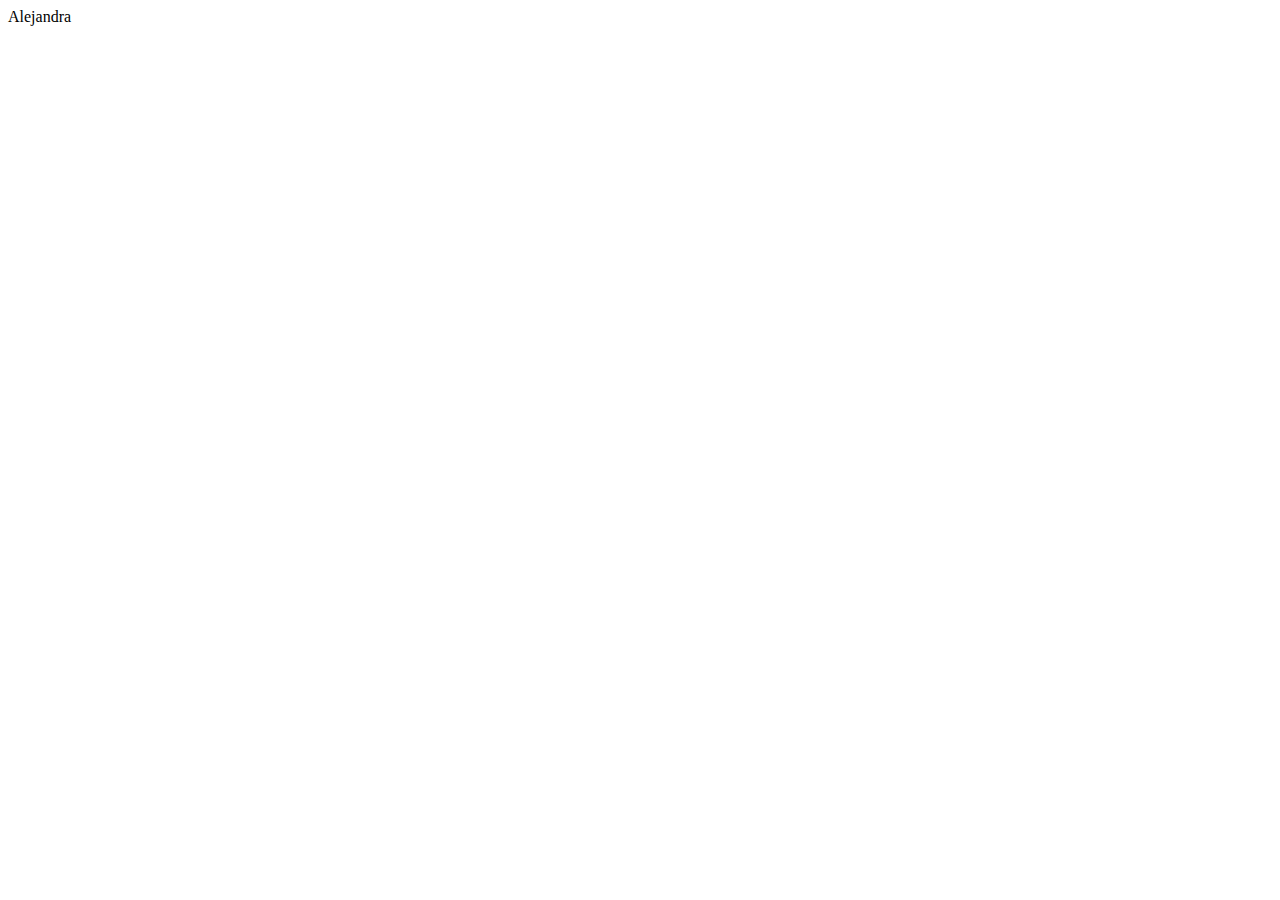
==== alejandra/alejandras_page.html @ 226289fc "actualizo paginas valeria y alejandra" ====
<!DOCTYPE html>
<html lang="en">
<head>
    <meta charset="UTF-8">
    <meta name="viewport" content="width=device-width, initial-scale=1.0">
    <title>Alejandra</title>
</head>
<body>
    Alejandra
</body>
</html>
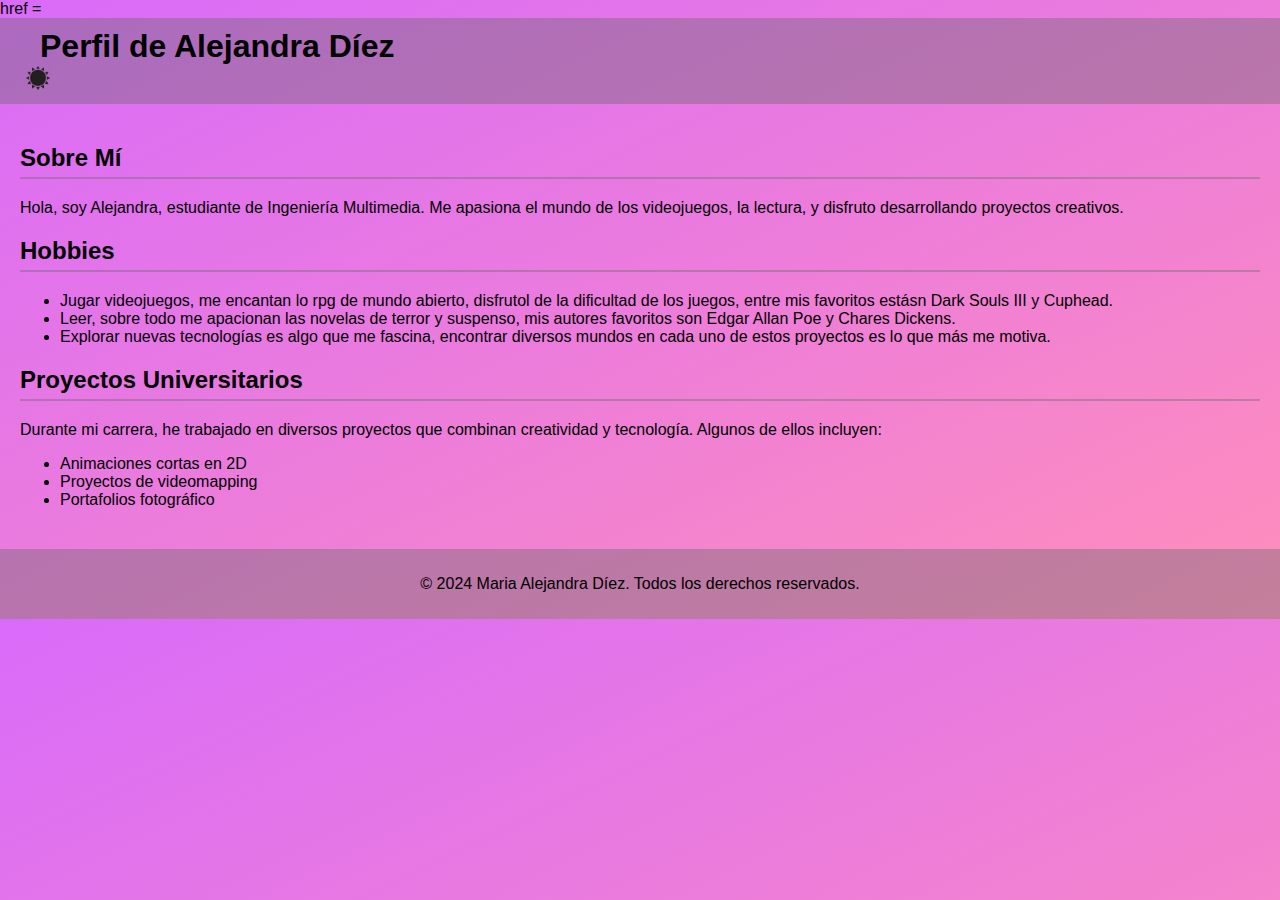
==== commit 7d63ce8b: "añado el código principal" ====
--- a/alejandra/alejandras_page.html
+++ b/alejandra/alejandras_page.html
@@ -1,11 +1,65 @@
 <!DOCTYPE html>
-<html lang="en">
+<html lang="es">
 <head>
     <meta charset="UTF-8">
     <meta name="viewport" content="width=device-width, initial-scale=1.0">
-    <title>Alejandra</title>
+    href =
+    <title>Sobre Aleja</title>
+    <link rel="stylesheet" href="alejandras_page.css">
+    
 </head>
+
+<header>
+        <nav>
+            <h1>Perfil de Alejandra Díez</h1>
+            <button id="theme-toggle">
+                <img id="theme-icon" src="assets/sun.png" alt="Toggle Theme">
+            </button>
+        </nav>
+    </header>
+
+    
+
 <body>
-    Alejandra
+    
+
+    <main>
+        <section id="about">
+            <h2>Sobre Mí</h2>
+            <p>Hola, soy Alejandra, estudiante de Ingeniería Multimedia. Me apasiona el mundo de los videojuegos, la lectura, y disfruto desarrollando proyectos creativos.</p>
+        </section>
+
+        <section id="hobbies">
+            <h2>Hobbies</h2>
+            <ul>
+                <li>Jugar videojuegos, me encantan lo rpg de mundo abierto, disfrutol de la dificultad de los juegos, entre mis favoritos estásn Dark Souls III y Cuphead.</li>
+                <li>Leer, sobre todo me apacionan las novelas de terror y suspenso, mis autores favoritos son Edgar Allan Poe y Chares Dickens.</li>
+                <li>Explorar nuevas tecnologías es algo que me fascina, encontrar diversos mundos en cada uno de estos proyectos es lo que más me motiva.</li>
+
+            </ul>
+        </section>
+
+        <section id="projects">
+            <h2>Proyectos Universitarios</h2>
+            <p>Durante mi carrera, he trabajado en diversos proyectos que combinan creatividad y tecnología. Algunos de ellos incluyen:</p>
+            <ul>
+                <li>Animaciones cortas en 2D</li>
+                <li>Proyectos de videomapping</li>
+                <li>Portafolios fotográfico</li>
+            </ul>
+        </section>
+    </main>
+
+    
+    <footer>
+        <p>&copy; 2024 Maria Alejandra Díez. Todos los derechos reservados.</p>
+
+        
+    </footer>
+
+
+    <script src="script.js"></script>
+
+    
 </body>
-</html>+</html>
--- a/alejandra/alejandras_page.css
+++ b/alejandra/alejandras_page.css
@@ -0,0 +1,98 @@
+:root {
+    background: linear-gradient(to bottom right, rgb(217, 107, 250), rgb(255, 142, 187));
+    --text-color: #000000;
+    --accent-color: rgb(104, 104, 104, 0.4);
+}
+
+body.dark-theme {
+    background: linear-gradient(to bottom right, rgb(188, 0, 192), rgb(207, 0, 149));
+    --text-color: #ffffff;
+    --accent-color: rgb(59, 58, 59, 0.4);
+}
+
+body {
+    color: var(--text-color);
+    font-family: 'Arial', sans-serif;
+    margin: 0;
+    padding: 0;
+}
+
+
+
+  
+
+header {
+    background-color: var(--accent-color);
+    color: var(--text-color);
+    display: flex;
+    justify-content: space-between;
+    align-items: center;
+    padding: 10px 20px;
+    
+}
+
+header {
+    background-color: var(--accent-color);
+    color: var(--text-color);
+}
+
+form h1{
+    background-color: var(--accent-color);
+    color: var(--text-color);
+    display: flex;
+    justify-content: space-between;
+    align-items: center;
+    padding: 10px 20px;
+}
+
+form button {
+    background-color: #8b4caf;
+    color: white;
+    border: none;
+    padding: 10px;
+    border-radius: 4px;
+    cursor: pointer;
+    font-size: 1em;
+  }
+  
+  form button:hover {
+    background-color: #7a43aa;
+  }
+
+
+h1 {
+    margin: 0;
+    padding: 0 20px;
+    text-align: center;
+}
+
+nav button {
+    background: none;
+    border: none;
+    cursor: pointer;
+}
+
+nav button img {
+    width: 24px;
+    height: 24px;
+}
+
+main {
+    padding: 20px;
+}
+
+section {
+    margin-bottom: 20px;
+}
+
+h2 {
+    border-bottom: 2px solid var(--accent-color);
+    padding-bottom: 5px;
+}
+
+footer {
+    background-color: var(--accent-color);
+    color: var(--text-color);
+    text-align: center;
+    padding: 10px 0;
+}
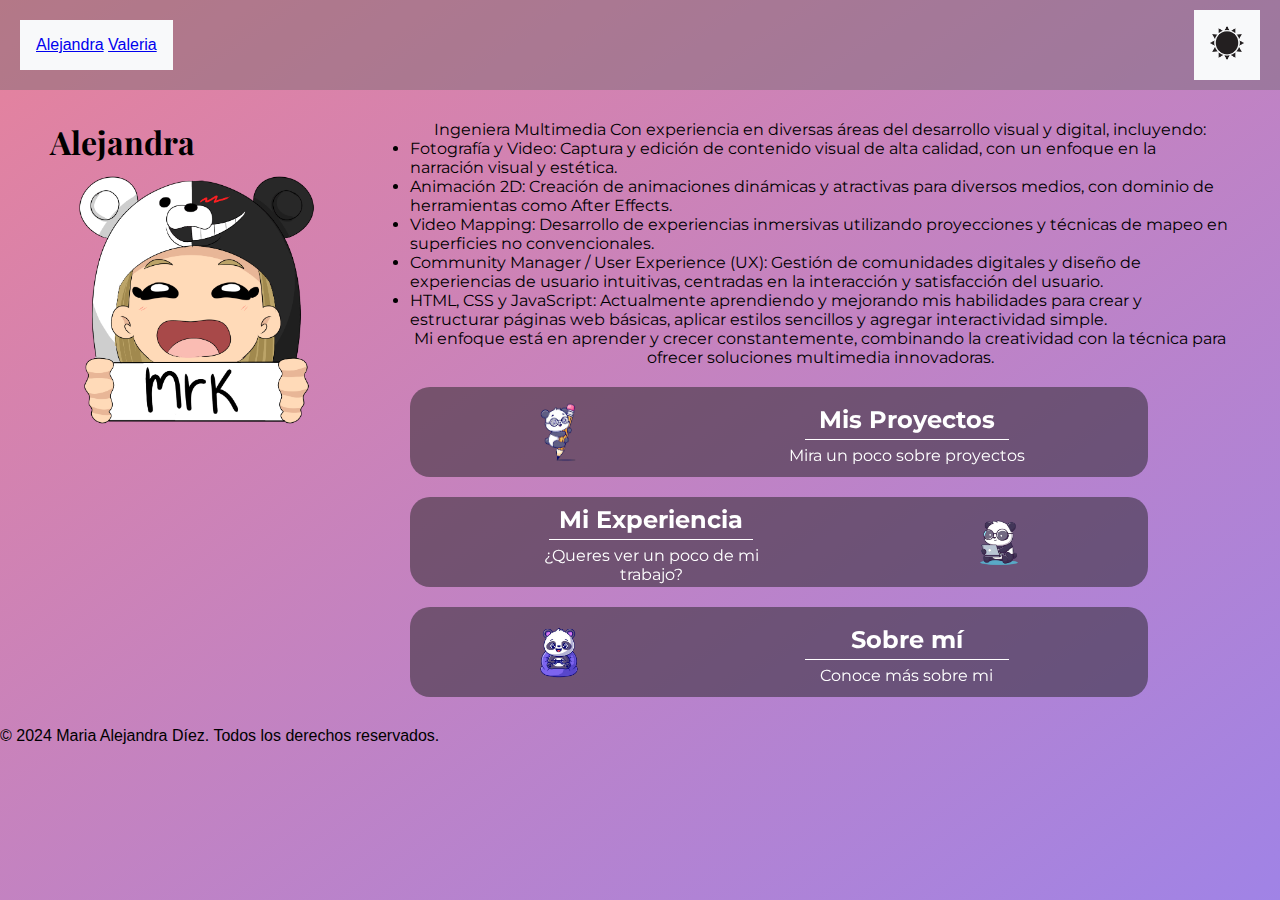
==== commit 27215ab3: "se borró todo, hice un backup del código con la adición de imágenes y añadir el mismo estilo de pagi" ====
--- a/alejandra/alejandras_page.html
+++ b/alejandra/alejandras_page.html
@@ -1,28 +1,123 @@
 <!DOCTYPE html>
 <html lang="es">
 <head>
-    <meta charset="UTF-8">
+    <!-- <meta charset="UTF-8">
     <meta name="viewport" content="width=device-width, initial-scale=1.0">
     href =
     <title>Sobre Aleja</title>
-    <link rel="stylesheet" href="alejandras_page.css">
+    <link rel="stylesheet" href="alejandras_page.css"> -->
+    <head>
+        <meta charset="UTF-8">
+        <meta name="viewport" content="width=device-width, initial-scale=1.0">
+        <link rel="stylesheet" href="./alejandras_page.css">
+        <title>Sobre Aleja</title>
+        <link rel="stylesheet" href="../index_styles.css">
+        <link rel="preconnect" href="https://fonts.googleapis.com">
+        <link rel="preconnect" href="https://fonts.gstatic.com" crossorigin>
+        <link href="https://fonts.googleapis.com/css2?family=Playfair+Display:ital,wght@0,400..900;1,400..900&display=swap" rel="stylesheet">
+        <link rel="preconnect" href="https://fonts.googleapis.com">
+        <link rel="preconnect" href="https://fonts.gstatic.com" crossorigin>
+        <link href="https://fonts.googleapis.com/css2?family=Montserrat:ital,wght@0,100..900;1,100..900&display=swap" rel="stylesheet">      
     
-</head>
+    </head>
 
-<header>
-        <nav>
-            <h1>Perfil de Alejandra Díez</h1>
-            <button id="theme-toggle">
-                <img id="theme-icon" src="assets/sun.png" alt="Toggle Theme">
-            </button>
-        </nav>
-    </header>
+
+    <body>
+
+        <header>
+            <nav>
+                <a href="./alejandra/alejandras_page.html">Alejandra</a>
+                <a href="./valeria/valerias_page.html">Valeria</a>
+            </nav>
+            <nav>
+                <button id="theme-toggle">
+                    <img id="theme-icon" src="assets/sun.png" alt="Toggle Theme">
+                </button>
+            </nav>
+        </header>
+
+      
+        
+            
+    
+        <section id="alejandras-summary">
+            <div class="alejandras-name">
+                <h1 class="serif-font">Alejandra</h1>
+                 <img id="maleja-img" src="./assets/maleja.png" alt="" width="300px"> 
+            </div>
+        
+            <div id="alejas-descripton">
+                <div class="alejas-presentation montserrat-font">
+                    <p>Ingeniera Multimedia Con experiencia en diversas áreas del desarrollo visual y digital, incluyendo:</p>
+                        <li>  Fotografía y Video: Captura y edición de contenido visual de alta calidad, con un enfoque en la narración visual y estética. </li>
+                            <li> Animación 2D: Creación de animaciones dinámicas y atractivas para diversos medios, con dominio de herramientas como After Effects.</li>
+                                <li> Video Mapping: Desarrollo de experiencias inmersivas utilizando proyecciones y técnicas de mapeo en superficies no convencionales.</li>
+                                    <li> Community Manager / User Experience (UX): Gestión de comunidades digitales y diseño de experiencias de usuario intuitivas, centradas en la interacción y satisfacción del usuario.</li>
+                        <li> HTML, CSS y JavaScript: Actualmente aprendiendo y mejorando mis habilidades para crear y estructurar páginas web básicas, aplicar estilos sencillos y agregar interactividad simple.</li>
+                            <p> Mi enfoque está en aprender y crecer constantemente, combinando la creatividad con la técnica para ofrecer soluciones multimedia innovadoras.</p>
+
+                </div>
+        
+                <div id="facts" class="montserrat-font">
+                    <a href="google.com" class="fact-card-container grow">
+                        <div class="fact-card">
+                            <img src="./assets/animate.png" alt="">
+                            <div class="fact-card-description">
+                                <h2>Mis Proyectos</h2>
+                                <div class="divider"></div>
+                                <p>Mira un poco sobre proyectos</p>
+                            </div>
+                        </div>
+                    </a>
+    
+    
+                    <a href="google.com" class="fact-card-container grow">
+                        <div class="fact-card">
+                            <div class="fact-card-description">
+                                <h2>Mi Experiencia</h2>
+                                <div class="divider"></div>
+                                <p>¿Queres ver un poco de mi trabajo?</p>
+                            </div>
+                            <img src="./assets/work.png" alt="">
+                        </div>
+                    </a>
+    
+    
+                    <a href="google.com" class="fact-card-container grow">
+                        <div class="fact-card">
+                            <img src="./assets/game.png" alt="">
+                            <div class="fact-card-description">
+                                <h2>Sobre mí</h2>
+                                <div class="divider"></div>
+                                <p>Conoce más sobre mi</p>
+                            </div>
+                        </div>
+                    </a>
+    
+                </div>
+            </div>
+    
+        </section>
+    
+        
+  
+
+    <script src="alejandras_page.js"></script>
+
 
     
+</body>
 
-<body>
+<footer>
+    <p>&copy; 2024 Maria Alejandra Díez. Todos los derechos reservados.</p>
+
     
+</footer>
 
+</html>
+
+    
+<!-- 
     <main>
         <section id="about">
             <h2>Sobre Mí</h2>
@@ -62,4 +157,4 @@
 
     
 </body>
-</html>
+</html> -->--- a/alejandra/alejandras_page.css
+++ b/alejandra/alejandras_page.css
@@ -1,11 +1,11 @@
 :root {
-    background: linear-gradient(to bottom right, rgb(217, 107, 250), rgb(255, 142, 187));
+    background: linear-gradient(to bottom right, rgb(255, 188, 229), rgb(248, 117, 170));
     --text-color: #000000;
     --accent-color: rgb(104, 104, 104, 0.4);
 }
 
 body.dark-theme {
-    background: linear-gradient(to bottom right, rgb(188, 0, 192), rgb(207, 0, 149));
+    background: linear-gradient(to bottom right, rgb(138, 15, 187), rgb(198, 133, 252));
     --text-color: #ffffff;
     --accent-color: rgb(59, 58, 59, 0.4);
 }
@@ -15,11 +15,15 @@
     font-family: 'Arial', sans-serif;
     margin: 0;
     padding: 0;
-}
-
-
-
-  
+    height: 100%;
+    background: linear-gradient(to bottom right, #e6829c, #a083e6) no-repeat fixed;
+    height: 100%;
+
+}
+
+
+
+
 
 header {
     background-color: var(--accent-color);
@@ -28,21 +32,12 @@
     justify-content: space-between;
     align-items: center;
     padding: 10px 20px;
-    
+
 }
 
 header {
-    background-color: var(--accent-color);
-    color: var(--text-color);
-}
-
-form h1{
-    background-color: var(--accent-color);
-    color: var(--text-color);
-    display: flex;
-    justify-content: space-between;
-    align-items: center;
-    padding: 10px 20px;
+   
+    color: var(--text-color);
 }
 
 form button {
@@ -54,12 +49,152 @@
     cursor: pointer;
     font-size: 1em;
   }
-  
+
   form button:hover {
     background-color: #7a43aa;
   }
 
 
+/* botón IMPORTANTE */
+  nav button {
+    background: none;
+    border: none;
+    cursor: pointer;
+}
+
+nav button img {
+    width: 34px;
+    height: 34px;
+}
+
+
+
+
+
+.serif-font {
+  font-family: "Playfair Display", serif;
+  font-optical-sizing: auto;
+  font-style: normal;
+}
+
+.montserrat-font {
+  font-family: "Montserrat", sans-serif;
+  font-optical-sizing: auto;
+}
+
+#alejandras-summary {
+    display: flex;
+    justify-content: center;
+    gap: 60px;
+    margin: 30px 50px;
+}
+
+
+#maleja-img {
+    border-radius: 20px;
+}
+
+
+.alejandas-name h1{
+    /* color: white; */
+    color: var(--text-color);
+    font-size: 80px;
+    margin: 0;
+    text-align: center;
+}
+
+.alejas-presentation p{
+    text-align: center;
+    /* color: white; */
+    color: var(--text-color);
+}
+
+#facts {
+    margin-top: 20px;
+}
+
+.grow {
+	display: inline-block;
+	transition-duration: 0.3s; /* Reemplaza $defaultDuration con el valor deseado */
+	transition-property: transform;
+
+	/* hideTapHighlightColor */
+	-webkit-tap-highlight-color: rgba(0, 0, 0, 0);
+
+	/* hardwareAccel */
+	transform: translateZ(0);
+
+	/* improveAntiAlias */
+	box-shadow: 0 0 1px rgba(0, 0, 0, 0);
+}
+
+.grow:hover {
+	transform: scale(1.03);
+}
+
+
+.fact-card-container {
+    border: none;
+    margin-top: 20px;
+    width: 90%;
+    height: 90px;
+    background-color: rgba(34, 33, 33, 0.5);
+    border-radius: 20px;
+    color: white;
+    /* color: var(--text-color); */
+    padding: 10px 50px;
+    display: flex;
+    align-items: center;
+    justify-content: center;
+    text-decoration: none;
+}
+
+.fact-card {
+    width: 80%;
+    display: flex;
+    justify-content: space-between;
+    align-items: center;
+}
+
+.divider {
+    width: 80%;
+    height: 1px;
+    background-color: white;
+    margin: 0 auto;
+}
+
+.fact-card-description {
+    margin: 0;
+    width: 50%;
+}
+
+.fact-card-description h2 {
+    text-align: center;
+    margin: 5px 0;
+}
+
+.fact-card-description p {
+    margin-top: 6px;
+    text-align: center;
+}
+
+
+.fact-card img {
+    height: 70px;
+}
+
+/*
+form h1{
+    background-color: var(--accent-color);
+    color: var(--text-color);
+    display: flex;
+    justify-content: space-between;
+    align-items: center;
+    padding: 10px 20px;
+}
+
+
+
 h1 {
     margin: 0;
     padding: 0 20px;
@@ -95,4 +230,4 @@
     color: var(--text-color);
     text-align: center;
     padding: 10px 0;
-}
+} */--- a/alejandra/alejandras_page.css
+++ b/alejandra/alejandras_page.css
@@ -1,11 +1,11 @@
 :root {
-    background: linear-gradient(to bottom right, rgb(217, 107, 250), rgb(255, 142, 187));
+    background: linear-gradient(to bottom right, rgb(255, 188, 229), rgb(248, 117, 170));
     --text-color: #000000;
     --accent-color: rgb(104, 104, 104, 0.4);
 }
 
 body.dark-theme {
-    background: linear-gradient(to bottom right, rgb(188, 0, 192), rgb(207, 0, 149));
+    background: linear-gradient(to bottom right, rgb(138, 15, 187), rgb(198, 133, 252));
     --text-color: #ffffff;
     --accent-color: rgb(59, 58, 59, 0.4);
 }
@@ -15,11 +15,15 @@
     font-family: 'Arial', sans-serif;
     margin: 0;
     padding: 0;
-}
-
-
-
-  
+    height: 100%;
+    background: linear-gradient(to bottom right, #e6829c, #a083e6) no-repeat fixed;
+    height: 100%;
+
+}
+
+
+
+
 
 header {
     background-color: var(--accent-color);
@@ -28,21 +32,12 @@
     justify-content: space-between;
     align-items: center;
     padding: 10px 20px;
-    
+
 }
 
 header {
-    background-color: var(--accent-color);
-    color: var(--text-color);
-}
-
-form h1{
-    background-color: var(--accent-color);
-    color: var(--text-color);
-    display: flex;
-    justify-content: space-between;
-    align-items: center;
-    padding: 10px 20px;
+   
+    color: var(--text-color);
 }
 
 form button {
@@ -54,12 +49,152 @@
     cursor: pointer;
     font-size: 1em;
   }
-  
+
   form button:hover {
     background-color: #7a43aa;
   }
 
 
+/* botón IMPORTANTE */
+  nav button {
+    background: none;
+    border: none;
+    cursor: pointer;
+}
+
+nav button img {
+    width: 34px;
+    height: 34px;
+}
+
+
+
+
+
+.serif-font {
+  font-family: "Playfair Display", serif;
+  font-optical-sizing: auto;
+  font-style: normal;
+}
+
+.montserrat-font {
+  font-family: "Montserrat", sans-serif;
+  font-optical-sizing: auto;
+}
+
+#alejandras-summary {
+    display: flex;
+    justify-content: center;
+    gap: 60px;
+    margin: 30px 50px;
+}
+
+
+#maleja-img {
+    border-radius: 20px;
+}
+
+
+.alejandas-name h1{
+    /* color: white; */
+    color: var(--text-color);
+    font-size: 80px;
+    margin: 0;
+    text-align: center;
+}
+
+.alejas-presentation p{
+    text-align: center;
+    /* color: white; */
+    color: var(--text-color);
+}
+
+#facts {
+    margin-top: 20px;
+}
+
+.grow {
+	display: inline-block;
+	transition-duration: 0.3s; /* Reemplaza $defaultDuration con el valor deseado */
+	transition-property: transform;
+
+	/* hideTapHighlightColor */
+	-webkit-tap-highlight-color: rgba(0, 0, 0, 0);
+
+	/* hardwareAccel */
+	transform: translateZ(0);
+
+	/* improveAntiAlias */
+	box-shadow: 0 0 1px rgba(0, 0, 0, 0);
+}
+
+.grow:hover {
+	transform: scale(1.03);
+}
+
+
+.fact-card-container {
+    border: none;
+    margin-top: 20px;
+    width: 90%;
+    height: 90px;
+    background-color: rgba(34, 33, 33, 0.5);
+    border-radius: 20px;
+    color: white;
+    /* color: var(--text-color); */
+    padding: 10px 50px;
+    display: flex;
+    align-items: center;
+    justify-content: center;
+    text-decoration: none;
+}
+
+.fact-card {
+    width: 80%;
+    display: flex;
+    justify-content: space-between;
+    align-items: center;
+}
+
+.divider {
+    width: 80%;
+    height: 1px;
+    background-color: white;
+    margin: 0 auto;
+}
+
+.fact-card-description {
+    margin: 0;
+    width: 50%;
+}
+
+.fact-card-description h2 {
+    text-align: center;
+    margin: 5px 0;
+}
+
+.fact-card-description p {
+    margin-top: 6px;
+    text-align: center;
+}
+
+
+.fact-card img {
+    height: 70px;
+}
+
+/*
+form h1{
+    background-color: var(--accent-color);
+    color: var(--text-color);
+    display: flex;
+    justify-content: space-between;
+    align-items: center;
+    padding: 10px 20px;
+}
+
+
+
 h1 {
     margin: 0;
     padding: 0 20px;
@@ -95,4 +230,4 @@
     color: var(--text-color);
     text-align: center;
     padding: 10px 0;
-}
+} */--- a/index_styles.css
+++ b/index_styles.css
@@ -0,0 +1,25 @@
+* {
+    margin: 0;
+    padding: 0;
+    box-sizing: border-box;
+}
+
+body{
+    height: 100vh;
+    width: 100vw;
+    background-color: rgb(26, 15, 56);
+}
+
+nav {
+    background-color: #f8f9fa; /* Puedes ajustar el color de fondo del nav si lo deseas */
+    padding: 1rem;
+}
+
+.main {
+    background-image: url("https://img.freepik.com/foto-gratis/petalo-belleza-margarita-verano-cerca-purpura-al-aire-libre-ia-generativa_188544-8633.jpg"); /* Asegúrate de colocar la ruta correcta de tu imagen */
+    background-size: cover;
+    background-position: center;
+    background-repeat: no-repeat;
+    width: 800px;
+    height: 80%;
+}
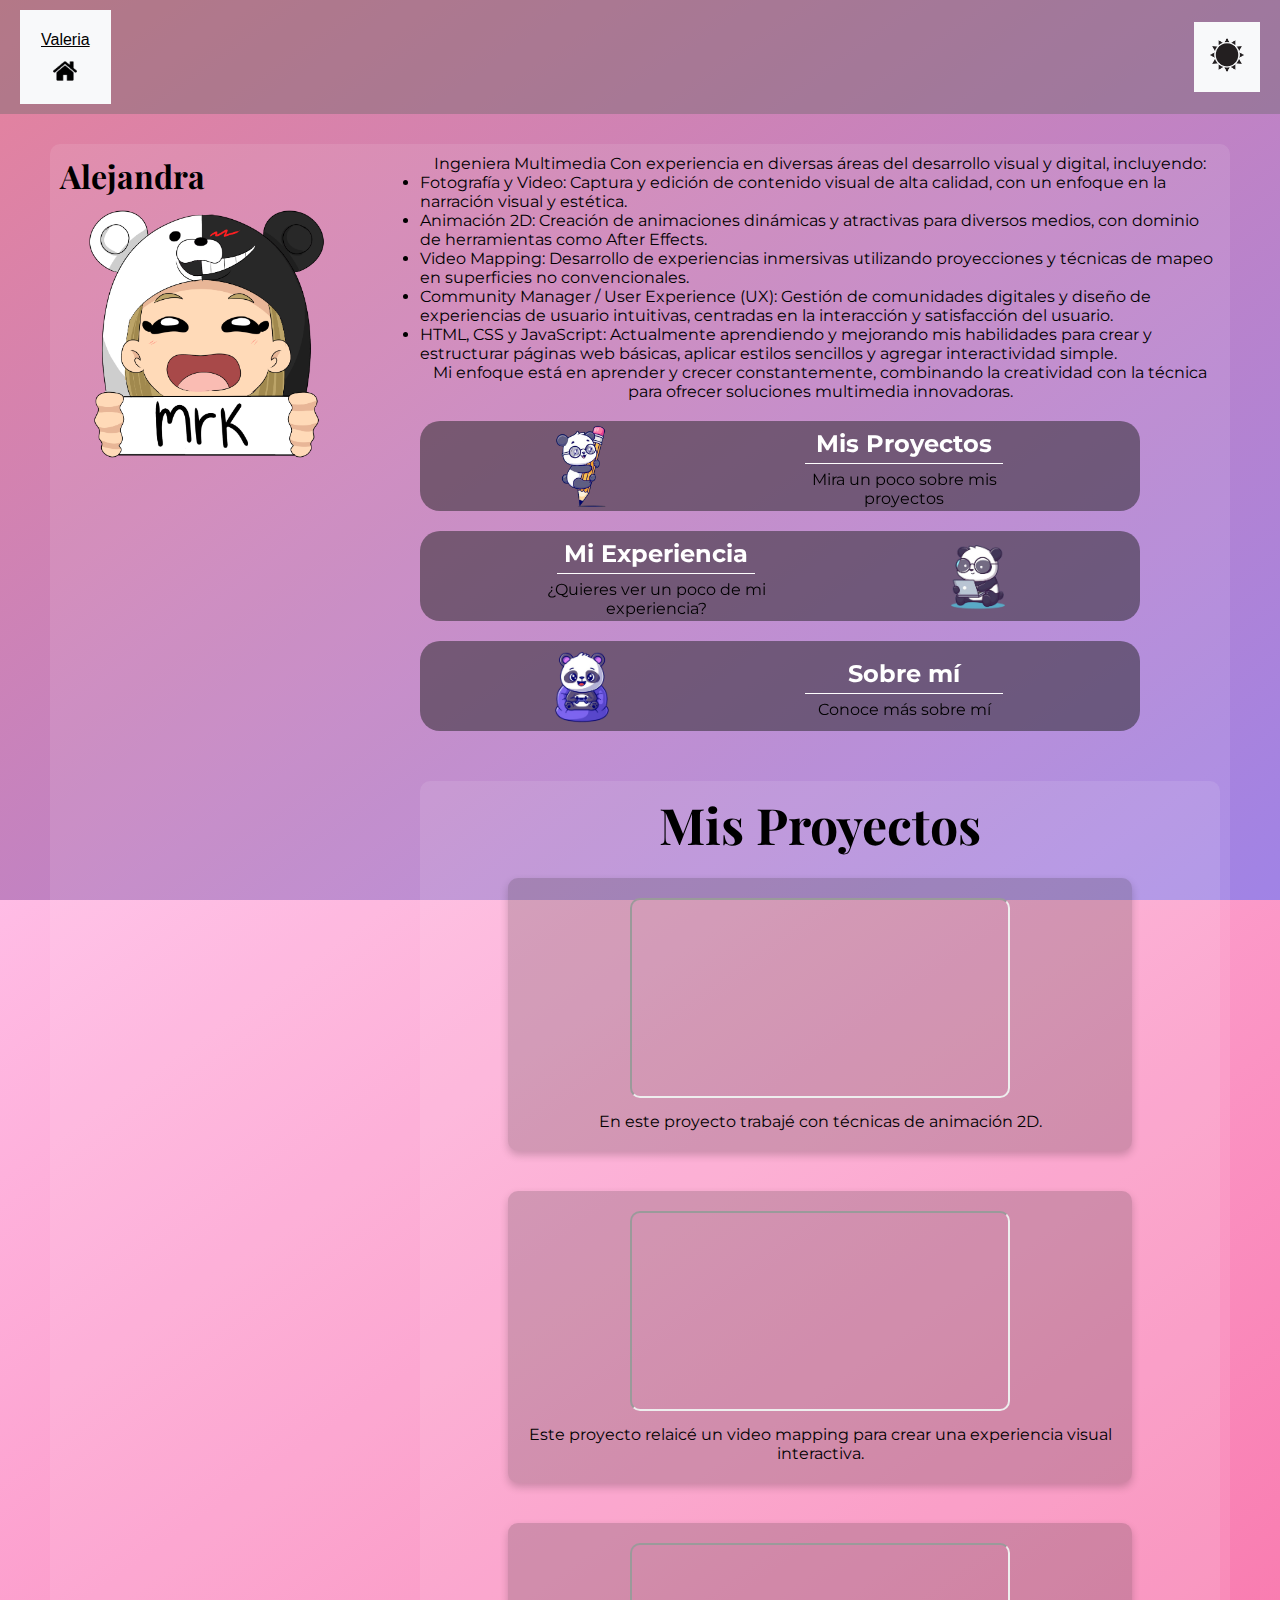
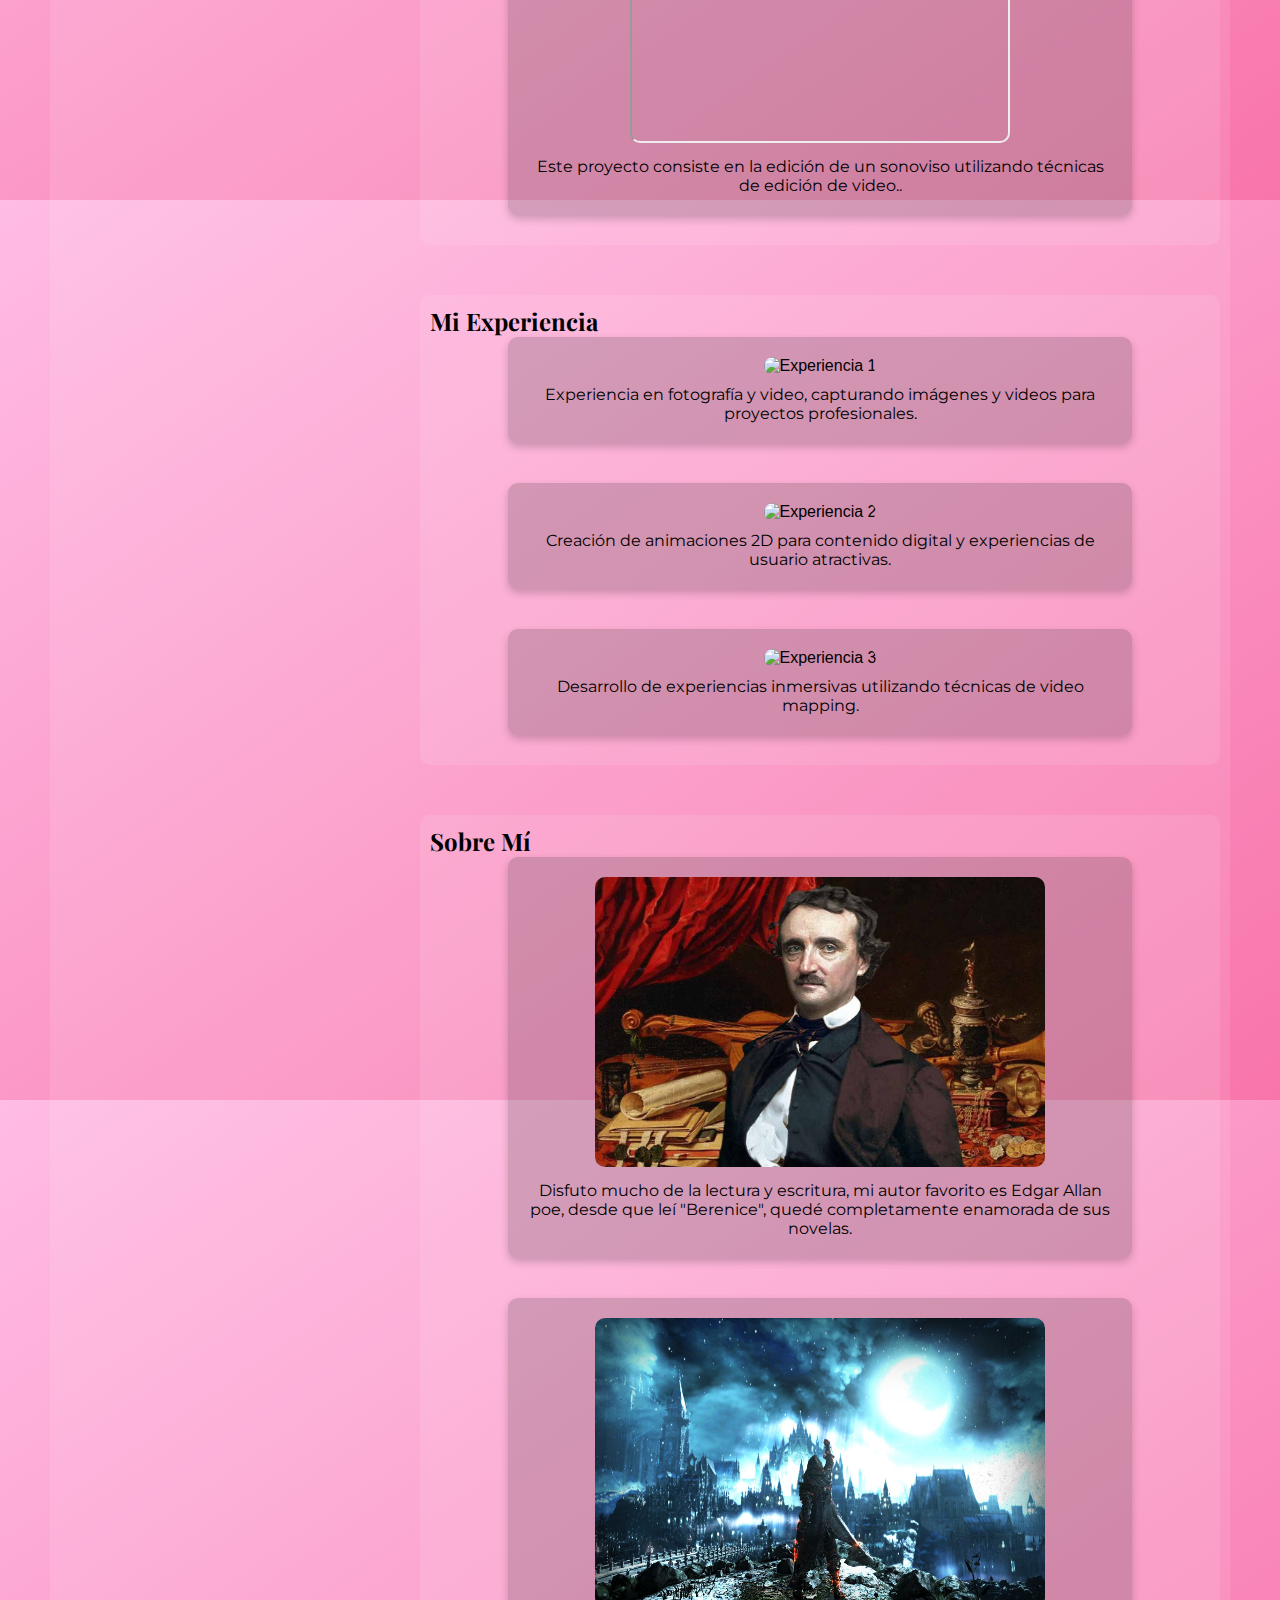
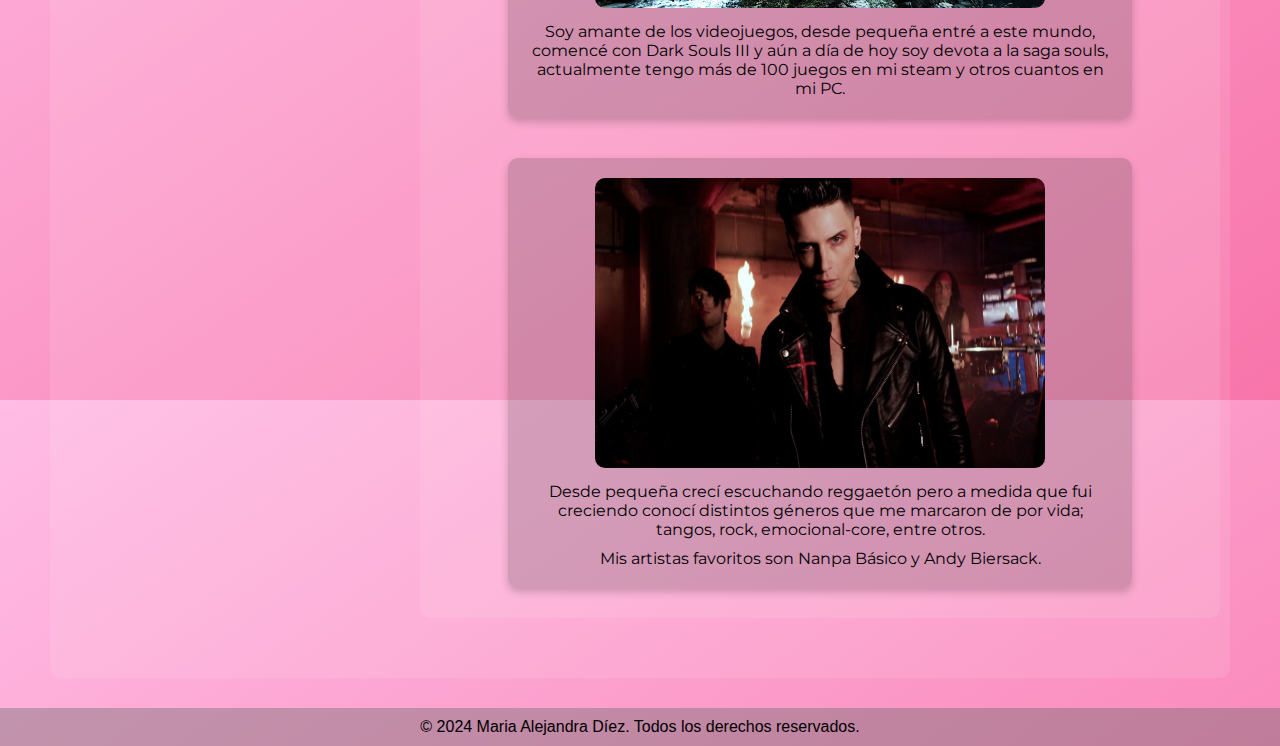
==== commit 8023fe6e: "intento subir el git 7" ====
--- a/alejandra/alejandras_page.html
+++ b/alejandra/alejandras_page.html
@@ -26,8 +26,9 @@
 
         <header>
             <nav>
-                <a href="./alejandra/alejandras_page.html">Alejandra</a>
-                <a href="./valeria/valerias_page.html">Valeria</a>
+                
+                <a href="http://127.0.0.1:5500/valeria/valerias_page.html">Valeria</a>
+                <a href="http://127.0.0.1:5500/home.html" id="home-button"> <img src="assets/home-button.png" alt=""></a>
             </nav>
             <nav>
                 <button id="theme-toggle">
@@ -39,7 +40,6 @@
       
         
             
-    
         <section id="alejandras-summary">
             <div class="alejandras-name">
                 <h1 class="serif-font">Alejandra</h1>
@@ -56,46 +56,128 @@
                         <li> HTML, CSS y JavaScript: Actualmente aprendiendo y mejorando mis habilidades para crear y estructurar páginas web básicas, aplicar estilos sencillos y agregar interactividad simple.</li>
                             <p> Mi enfoque está en aprender y crecer constantemente, combinando la creatividad con la técnica para ofrecer soluciones multimedia innovadoras.</p>
 
+
+
+                            <div id="facts" class="montserrat-font">
+                                <a href="#mis-proyectos" class="fact-card-container grow">
+                                    <div class="fact-card">
+                                        <img src="./assets/animate.png" alt="">
+                                        <div class="fact-card-description">
+                                            <h2>Mis Proyectos</h2>
+                                            <div class="divider"></div>
+                                            <p>Mira un poco sobre mis proyectos</p>
+                                        </div>
+                                    </div>
+                                </a>
+                            
+                                <a href="#mi-experiencia" class="fact-card-container grow">
+                                    <div class="fact-card">
+                                        <div class="fact-card-description">
+                                            <h2>Mi Experiencia</h2>
+                                            <div class="divider"></div>
+                                            <p>¿Quieres ver un poco de mi experiencia?</p>
+                                        </div>
+                                        <img src="./assets/work.png" alt="">
+                                    </div>
+                                </a>
+                            
+                                <a href="#sobre-mi" class="fact-card-container grow">
+                                    <div class="fact-card">
+                                        <img src="./assets/game.png" alt="">
+                                        <div class="fact-card-description">
+                                            <h2>Sobre mí</h2>
+                                            <div class="divider"></div>
+                                            <p>Conoce más sobre mí</p>
+                                        </div>
+                                    </div>
+                                </a>
+                            </div>
+            </div>
+
+            
+
+
+
+            <!-- nuevo -->
+
+            <section id="mis-proyectos">
+                <h2 class="serif-font">Mis Proyectos</h2>
+                <div class="project-box-container">
+                    <div class="project-box">
+                    
+                            <iframe src="https://drive.google.com/file/d/1Q2d7tjwxrPX4xJKh9dSo-yZbDpB63LOj/preview" width="380" height="200" allow="autoplay"id="video1" allowfullscreen id="video1"></iframe>
+                            <p>En este proyecto trabajé con técnicas de animación 2D.</p>
+                       
+                    </div>
+
+                    <div class="project-box">
+                    
+                        <iframe src="https://drive.google.com/file/d/1Mk_0MqUbi4FFKmz09KWX-7e7V5efaAtP/preview" width="380" height="200" allow="autoplay" id="video2" allowfullscreen id="video2"></iframe>
+                        <p>Este proyecto relaicé un video mapping para crear una experiencia visual interactiva.</p>
+                
                 </div>
-        
-                <div id="facts" class="montserrat-font">
-                    <a href="google.com" class="fact-card-container grow">
-                        <div class="fact-card">
-                            <img src="./assets/animate.png" alt="">
-                            <div class="fact-card-description">
-                                <h2>Mis Proyectos</h2>
-                                <div class="divider"></div>
-                                <p>Mira un poco sobre proyectos</p>
-                            </div>
-                        </div>
-                    </a>
-    
-    
-                    <a href="google.com" class="fact-card-container grow">
-                        <div class="fact-card">
-                            <div class="fact-card-description">
-                                <h2>Mi Experiencia</h2>
-                                <div class="divider"></div>
-                                <p>¿Queres ver un poco de mi trabajo?</p>
-                            </div>
-                            <img src="./assets/work.png" alt="">
-                        </div>
-                    </a>
-    
-    
-                    <a href="google.com" class="fact-card-container grow">
-                        <div class="fact-card">
-                            <img src="./assets/game.png" alt="">
-                            <div class="fact-card-description">
-                                <h2>Sobre mí</h2>
-                                <div class="divider"></div>
-                                <p>Conoce más sobre mi</p>
-                            </div>
-                        </div>
-                    </a>
-    
+
+                <div class="project-box">
+                  
+                    <iframe src="https://drive.google.com/file/d/1l6G6rEXJXl0KaPQDuShoo2sJVyRPk3hz/preview" width="380" height="200" allow="autoplay" allowfullscreen id="video3"></iframe>
+                    <p>Este proyecto consiste en la edición de un sonoviso utilizando técnicas de edición de video..</p>
                 </div>
             </div>
+            </section>
+            
+
+<!-- Sección de Mi Experiencia -->
+<section id="mi-experiencia">
+    <h2 class="serif-font">Mi Experiencia</h2>
+    <div class="experience-box-container">
+        <div class="experience-box">
+            <img src="assets/experience1.png" alt="Experiencia 1" class="experience-image" onclick="openModal(this)">
+            <p>Experiencia en fotografía y video, capturando imágenes y videos para proyectos profesionales.</p>
+        </div>
+        <div class="experience-box">
+            <img src="assets/experience2.png" alt="Experiencia 2" class="experience-image" onclick="openModal(this)">
+            <p>Creación de animaciones 2D para contenido digital y experiencias de usuario atractivas.</p>
+        </div>
+        <div class="experience-box">
+            <img src="assets/experience3.png" alt="Experiencia 3" class="experience-image" onclick="openModal(this)">
+            <p>Desarrollo de experiencias inmersivas utilizando técnicas de video mapping.</p>
+        </div>
+    </div>
+</section>
+
+<!-- Sección de Sobre Mí -->
+<section id="sobre-mi">
+    <h2 class="serif-font">Sobre Mí</h2>
+    <div class="about-me-box-container">
+        <div class="about-me-box">
+            <img id="poe-img" src="assets/poe.jpg" alt="Sobre mí 1" class="about-me-image" onclick="openModal(this)">
+            <p>Disfuto mucho de la lectura y escritura, mi autor favorito es Edgar Allan poe, desde que leí "Berenice", quedé completamente enamorada de sus novelas.</p>
+        </div>
+
+        
+        <div class="about-me-box">
+            <img src="assets/darksouls3.jpg" alt="Sobre mí 2" class="about-me-image" onclick="openModal(this)">
+            <p>Soy amante de los videojuegos, desde pequeña entré a este mundo, comencé con Dark Souls III y aún a día de hoy soy devota a la saga souls, actualmente tengo más de 100 juegos en mi steam y otros cuantos en mi PC.</p>
+        </div>
+        <div class="about-me-box">
+            <img src="assets/andy.jpg" alt="Sobre mí 3" class="about-me-image" onclick="openModal(this)">
+            <p>Desde pequeña crecí escuchando reggaetón pero a medida que fui creciendo conocí distintos géneros que me marcaron de por vida; tangos, rock, emocional-core, entre otros.</p>
+            <p>Mis artistas favoritos son Nanpa Básico y Andy Biersack.</p>
+        </div>
+    </div>
+</section>
+
+<!-- modal para agrandar la imágen -->
+<div id="myModal" class="modal">
+    <span class="close">&times;</span>
+    <img class="modal-content" id="img01">
+    <div id="caption"></div>
+  </div>
+  
+  </body>
+  </html> 
+  
+
     
         </section>
     
--- a/alejandra/alejandras_page.css
+++ b/alejandra/alejandras_page.css
@@ -22,6 +22,72 @@
 }
 
 
+html {
+    scroll-behavior: smooth;
+}
+
+
+
+/* videos */
+/* Estilos generales de la sección */
+.project-box-container {
+    display: flex;
+    justify-content: space-around;
+    margin-top: 20px;
+}
+
+.project-box {
+    text-align: center;
+    margin-bottom: 20px;
+}
+
+/* Diseño del video */
+.custom-video {
+    border-radius: 10px;
+    box-shadow: 0 4px 8px rgba(0, 0, 0, 0.2);
+    transition: transform 0.3s ease, box-shadow 0.3s ease;
+}
+
+/* Efecto al pasar el mouse sobre el video */
+.custom-video:hover {
+    transform: scale(1.05); /* Aumenta el tamaño ligeramente */
+    box-shadow: 0 8px 16px rgba(0, 0, 0, 0.4); /* Sombra más grande */
+    filter: brightness(1.2); /* Añade brillo */
+}
+
+/* Estilos opcionales para el texto */
+.project-box p {
+    font-family: 'Montserrat', sans-serif;
+    font-size: 1em;
+    color: var(--text-color);
+    margin-top: 10px;
+}
+
+
+
+
+/* botón de home :D */
+
+
+#home-button {
+    background: none;
+    border: none;
+    cursor: pointer;
+    padding: 5px; /* Añadido padding para que tenga algo de espacio alrededor */
+    display: flex;
+    align-items: center;
+    justify-content: center;
+}
+
+
+#home-button:hover {
+    background-color: #7a43aa; /* Color al pasar el mouse */
+}
+
+#home-button img {
+    width: 24px;
+    height: 24px;
+}
 
 
 
@@ -38,6 +104,22 @@
 header {
    
     color: var(--text-color);
+}
+
+nav a {
+    background: none;
+    border: none;
+    cursor: pointer;
+    padding: 5px; /* Añadido padding para que tenga algo de espacio alrededor */
+    display: flex;
+    align-items: center;
+    justify-content: center;
+    color: var(--text-color);
+    
+}
+
+nav a:hover{
+  color: #00b7ff;
 }
 
 form button {
@@ -66,7 +148,6 @@
     width: 34px;
     height: 34px;
 }
-
 
 
 
@@ -98,7 +179,7 @@
 .alejandas-name h1{
     /* color: white; */
     color: var(--text-color);
-    font-size: 80px;
+    font-size: 60px;
     margin: 0;
     text-align: center;
 }
@@ -180,8 +261,162 @@
 
 
 .fact-card img {
-    height: 70px;
-}
+    height: 100px;
+}
+
+footer {
+    background-color: var(--accent-color);
+    color: var(--text-color);
+    text-align: center;
+    padding: 10px 0;
+}
+
+
+
+
+
+/* nueva sección */
+#mis-proyectos h2{
+    font-size: 50px;
+    text-align: center;
+}
+
+section {
+    margin: 50px 0;
+    padding: 10px;
+    background-color: rgba(255, 255, 255, 0.1);
+    border-radius: 10px;
+   
+}
+
+.project-box-container, .experience-box-container, .about-me-box-container {
+    display: flex;
+    justify-content: center;
+    gap: 20px;
+    flex-wrap: wrap;
+    
+    
+}
+
+.project-box, .experience-box, .about-me-box {
+    
+    width: 80%; /* Toma todo el ancho disponible */
+    box-sizing: border-box; /* Incluye padding y border en el ancho total */
+    text-align: center; /* Alineación del texto */
+    margin-bottom: 20px; /* Espacio entre boxes */
+    padding: 20px; /* Añade algo de padding dentro de la caja */
+    border-radius: 10px; /* Esquinas redondeadas */
+    background-color: rgba(44, 40, 40, 0.2); /* Fondo ligeramente transparente */
+    box-shadow: 0 4px 8px rgba(0, 0, 0, 0.2); /* Sombra */
+    transition: box-shadow 0.3s ease; /* Transición suave al pasar el mouse */
+    
+}
+
+
+.project-image, .experience-image, .about-me-image {
+    
+    width: 100%;
+    height: auto;
+    border-radius: 10px;
+    
+}
+
+.project-box p, .experience-box p, .about-me-box p {
+    margin-top: 10px; /* Espacio entre el video y el texto */
+    font-family: 'Montserrat', sans-serif;
+    font-size: 1em;
+    color: var(--text-color);
+    
+}
+
+
+.project-box iframe{ 
+    border-radius: 10px; 
+    transition: transform 0.3s ease; 
+}
+
+
+.project-box iframe:hover {
+    transform: scale(1.1); 
+}
+
+
+.about-me-box{
+    width: 80%; /* Toma todo el ancho disponible */
+    box-sizing: border-box; /* Incluye padding y border en el ancho total */
+    text-align: center; /* Alineación del texto */
+    margin-bottom: 20px; /* Espacio entre boxes */
+    padding: 20px; /* Añade algo de padding dentro de la caja */
+    border-radius: 10px; /* Esquinas redondeadas */
+    background-color: rgba(44, 40, 40, 0.2); /* Fondo ligeramente transparente */
+    box-shadow: 0 4px 8px rgba(0, 0, 0, 0.2); /* Sombra */
+    transition: box-shadow 0.3s ease; /* Transición suave al pasar el mouse */
+}
+
+.about-me-box p{
+
+    margin-top: 10px; /* Espacio entre el video y el texto */
+    font-family: 'Montserrat', sans-serif;
+    font-size: 1em;
+    color: var(--text-color);
+}
+
+.about-me-box img{
+    border-radius: 10px; 
+    transition: transform 0.3s ease; 
+    width: 450px;
+    height: 290px;
+
+}
+
+
+
+.about-me-box img:hover{
+    transform: scale(1.1); 
+}
+
+
+
+
+.modal {
+    display: none; 
+    position: fixed; 
+    z-index: 1; 
+    left: 0;
+    top: 0;
+    width: 100%;
+    height: 100%;
+    overflow: auto; 
+    background-color: rgba(0,0,0,0.4); 
+  }
+  
+  .modal-content {
+    margin: 15% auto;
+    display: block;
+    width: 80%;
+    max-width: 700px;
+  }
+  
+  .close {
+    color: white;
+    position: absolute;
+    top: 15px;
+    right: 35px;
+    font-size: 40px;
+    font-weight: bold;
+    cursor: pointer;
+  }
+  
+  .caption {
+    text-align: center;
+    color: #ccc;
+    padding: 10px 0;
+  }
+
+/* .project-box:hover {
+    transform: scale(1.03);
+} */
+
 
 /*
 form h1{
--- a/alejandra/alejandras_page.css
+++ b/alejandra/alejandras_page.css
@@ -22,6 +22,72 @@
 }
 
 
+html {
+    scroll-behavior: smooth;
+}
+
+
+
+/* videos */
+/* Estilos generales de la sección */
+.project-box-container {
+    display: flex;
+    justify-content: space-around;
+    margin-top: 20px;
+}
+
+.project-box {
+    text-align: center;
+    margin-bottom: 20px;
+}
+
+/* Diseño del video */
+.custom-video {
+    border-radius: 10px;
+    box-shadow: 0 4px 8px rgba(0, 0, 0, 0.2);
+    transition: transform 0.3s ease, box-shadow 0.3s ease;
+}
+
+/* Efecto al pasar el mouse sobre el video */
+.custom-video:hover {
+    transform: scale(1.05); /* Aumenta el tamaño ligeramente */
+    box-shadow: 0 8px 16px rgba(0, 0, 0, 0.4); /* Sombra más grande */
+    filter: brightness(1.2); /* Añade brillo */
+}
+
+/* Estilos opcionales para el texto */
+.project-box p {
+    font-family: 'Montserrat', sans-serif;
+    font-size: 1em;
+    color: var(--text-color);
+    margin-top: 10px;
+}
+
+
+
+
+/* botón de home :D */
+
+
+#home-button {
+    background: none;
+    border: none;
+    cursor: pointer;
+    padding: 5px; /* Añadido padding para que tenga algo de espacio alrededor */
+    display: flex;
+    align-items: center;
+    justify-content: center;
+}
+
+
+#home-button:hover {
+    background-color: #7a43aa; /* Color al pasar el mouse */
+}
+
+#home-button img {
+    width: 24px;
+    height: 24px;
+}
 
 
 
@@ -38,6 +104,22 @@
 header {
    
     color: var(--text-color);
+}
+
+nav a {
+    background: none;
+    border: none;
+    cursor: pointer;
+    padding: 5px; /* Añadido padding para que tenga algo de espacio alrededor */
+    display: flex;
+    align-items: center;
+    justify-content: center;
+    color: var(--text-color);
+    
+}
+
+nav a:hover{
+  color: #00b7ff;
 }
 
 form button {
@@ -66,7 +148,6 @@
     width: 34px;
     height: 34px;
 }
-
 
 
 
@@ -98,7 +179,7 @@
 .alejandas-name h1{
     /* color: white; */
     color: var(--text-color);
-    font-size: 80px;
+    font-size: 60px;
     margin: 0;
     text-align: center;
 }
@@ -180,8 +261,162 @@
 
 
 .fact-card img {
-    height: 70px;
-}
+    height: 100px;
+}
+
+footer {
+    background-color: var(--accent-color);
+    color: var(--text-color);
+    text-align: center;
+    padding: 10px 0;
+}
+
+
+
+
+
+/* nueva sección */
+#mis-proyectos h2{
+    font-size: 50px;
+    text-align: center;
+}
+
+section {
+    margin: 50px 0;
+    padding: 10px;
+    background-color: rgba(255, 255, 255, 0.1);
+    border-radius: 10px;
+   
+}
+
+.project-box-container, .experience-box-container, .about-me-box-container {
+    display: flex;
+    justify-content: center;
+    gap: 20px;
+    flex-wrap: wrap;
+    
+    
+}
+
+.project-box, .experience-box, .about-me-box {
+    
+    width: 80%; /* Toma todo el ancho disponible */
+    box-sizing: border-box; /* Incluye padding y border en el ancho total */
+    text-align: center; /* Alineación del texto */
+    margin-bottom: 20px; /* Espacio entre boxes */
+    padding: 20px; /* Añade algo de padding dentro de la caja */
+    border-radius: 10px; /* Esquinas redondeadas */
+    background-color: rgba(44, 40, 40, 0.2); /* Fondo ligeramente transparente */
+    box-shadow: 0 4px 8px rgba(0, 0, 0, 0.2); /* Sombra */
+    transition: box-shadow 0.3s ease; /* Transición suave al pasar el mouse */
+    
+}
+
+
+.project-image, .experience-image, .about-me-image {
+    
+    width: 100%;
+    height: auto;
+    border-radius: 10px;
+    
+}
+
+.project-box p, .experience-box p, .about-me-box p {
+    margin-top: 10px; /* Espacio entre el video y el texto */
+    font-family: 'Montserrat', sans-serif;
+    font-size: 1em;
+    color: var(--text-color);
+    
+}
+
+
+.project-box iframe{ 
+    border-radius: 10px; 
+    transition: transform 0.3s ease; 
+}
+
+
+.project-box iframe:hover {
+    transform: scale(1.1); 
+}
+
+
+.about-me-box{
+    width: 80%; /* Toma todo el ancho disponible */
+    box-sizing: border-box; /* Incluye padding y border en el ancho total */
+    text-align: center; /* Alineación del texto */
+    margin-bottom: 20px; /* Espacio entre boxes */
+    padding: 20px; /* Añade algo de padding dentro de la caja */
+    border-radius: 10px; /* Esquinas redondeadas */
+    background-color: rgba(44, 40, 40, 0.2); /* Fondo ligeramente transparente */
+    box-shadow: 0 4px 8px rgba(0, 0, 0, 0.2); /* Sombra */
+    transition: box-shadow 0.3s ease; /* Transición suave al pasar el mouse */
+}
+
+.about-me-box p{
+
+    margin-top: 10px; /* Espacio entre el video y el texto */
+    font-family: 'Montserrat', sans-serif;
+    font-size: 1em;
+    color: var(--text-color);
+}
+
+.about-me-box img{
+    border-radius: 10px; 
+    transition: transform 0.3s ease; 
+    width: 450px;
+    height: 290px;
+
+}
+
+
+
+.about-me-box img:hover{
+    transform: scale(1.1); 
+}
+
+
+
+
+.modal {
+    display: none; 
+    position: fixed; 
+    z-index: 1; 
+    left: 0;
+    top: 0;
+    width: 100%;
+    height: 100%;
+    overflow: auto; 
+    background-color: rgba(0,0,0,0.4); 
+  }
+  
+  .modal-content {
+    margin: 15% auto;
+    display: block;
+    width: 80%;
+    max-width: 700px;
+  }
+  
+  .close {
+    color: white;
+    position: absolute;
+    top: 15px;
+    right: 35px;
+    font-size: 40px;
+    font-weight: bold;
+    cursor: pointer;
+  }
+  
+  .caption {
+    text-align: center;
+    color: #ccc;
+    padding: 10px 0;
+  }
+
+/* .project-box:hover {
+    transform: scale(1.03);
+} */
+
 
 /*
 form h1{
